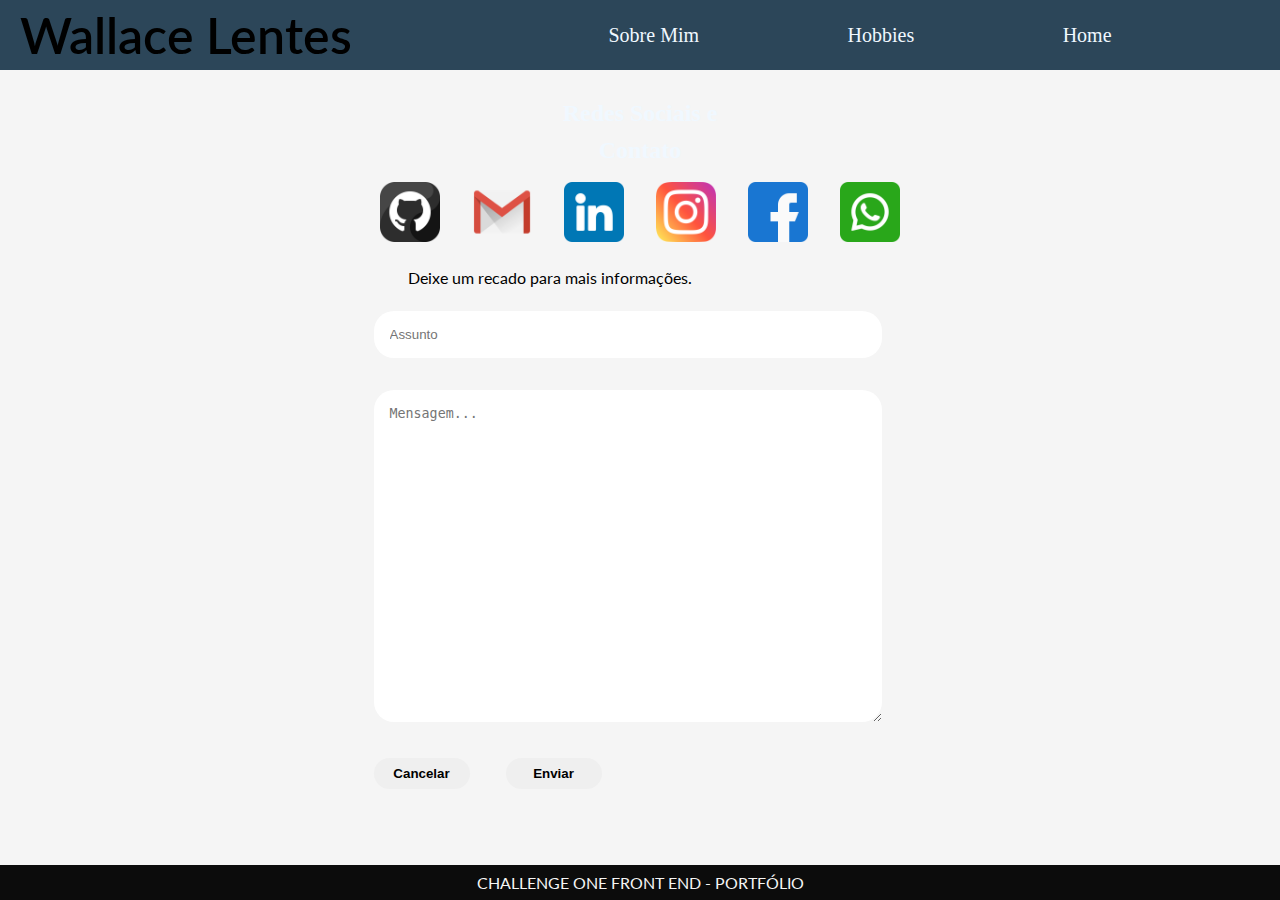
==== contato.html @ 312dbc9f "feat: criação do portifólio do challenge ONE" ====
<!-- Página que vai conter as formas de entrar em contato comigo por meio de redes socias, email e outros meios de comunicação -->

<!DOCTYPE html>
<html lang="en">
<head>
    <meta charset="UTF-8">
    <meta http-equiv="X-UA-Compatible" content="IE=edge">
    <meta name="viewport" content="width=device-width, initial-scale=1.0">
    <link rel="preconnect" href="https://fonts.googleapis.com">
<link rel="preconnect" href="https://fonts.gstatic.com" crossorigin>
<link href="https://fonts.googleapis.com/css2?family=Lato&display=swap" rel="stylesheet">
    <link rel="stylesheet" href="./estilo/style.css">
    <title>Contato</title>
</head>
<body>

    <!-- Cabeçalho contendo meu nome e links para as páginas home, hobbie e sobre mim  -->
    <header>
        <h1>Wallace Lentes</h1>
        <nav>
            <a class="botoesHeader" href="sobremim.html">Sobre Mim</a>        
        
            <a class="botoesHeader" href="hobbie.html">Hobbies</a>        
        
            <a class="botoesHeader" href="index.html">Home</a>
        </nav>
    </header>

    <!-- Na main vai ficar disponivel as fotos das formas para entrar em contato e elas estarão linkadas aos seus respectivos sites, tambem ficara disponivel uma caixa de mensagem para que possam deixar recado para que eu entre em contato posteriormente. -->
    <main class="ctt">
       
            <h2>Redes Sociais e</h2>
            <h2>Contato</h2>
        
        <section class="contatos">
            <div id="imagem-1">  

                <a href="https://github.com/Wallace-Lentes">
                <img class="imagem" src="./img/github.png" alt="github">
                </a> 

                <a href="">
                <img class="imagem" src="./img/gmail.png" alt="gmail">
                </a>

                <a href="https://www.linkedin.com/in/wallace-lentes-616a84209/">
                <img class="imagem" src="./img/linkedin.png" alt="linkedin">
                </a>

                <a href="">
                <img class="imagem" src="./img/instagram.png" alt="instagram">
                </a>

                <a href="">
                <img class="imagem" src="./img/facebook.png" alt="facebook">
                </a>

                <a href="https://wa.me/qr/HLEPDX4FOMOBG1">
                <img class="imagem" src="./img/whatsapp.png" alt="whatsapp">
                </a>
            </div>
        </section>

        <!-- Section criada para a area de texto com botoes de cancelar e enviar  -->
        <section>
            <p>Deixe um recado para mais informações.</p>
            <input class="assunto" type="text" placeholder="Assunto">
            <textarea class="mensagem" name="mensagem" id="mensagem" cols="30" rows="20" placeholder="Mensagem..."></textarea>
            <div>
                <input id="botaoCancelar" class="botao" type="submit" value="Cancelar">
                <input id="botaoEnviar" class="botao" type="submit" value="Enviar">
            </div>
        </section>
    </main>
    <footer>
        
            <p class="footer">CHALLENGE ONE FRONT END - PORTFÓLIO</p>
       
    </footer>

</body>
</html>
---- estilo/style.css ----
/* definir estilos iniciais para todos os elementos da página */
*{
    margin: 0;
    padding: 0;
    box-sizing: border-box;
}
/* Estilização da página home  */
body{    
    background-color: #f5f5f5;
}

.headerHome {
    display: flex;
    justify-content: center;
}

header{
    padding: 20px;
    background-color: #2c4659;
    display: flex;
    justify-content: space-between;
    height: 70px;
}
h1{
    /* color: rgb(66, 55, 55); */
    display: flex;
    align-items: center;
    justify-content: center;
    font-family: 'Lato', sans-serif;
    font-size: 50px;
    font-weight: 600;
   
}
nav{
    
    width: 800px;
    justify-content: space-evenly;
    display: flex;
    flex-direction: row;
    align-items: center;    
}
a{
    display: flex;
    color: aliceblue;
    text-decoration: none;
    font-size: 20px;
    font-weight: 500;
}
.botoesHeader:hover{
    transform: scale(1.2);
}

main{
    display: flex;
    flex-direction: column;
    align-items: center; 
    padding: 30px;
    gap: 10px;
}
.mainHome{
    display: flex;
    flex-direction: row-reverse;
}

.apresentacao{
    display: flex;
    flex-direction: column;
    align-items: center;
    gap: 10px;
}

.descricao{
    /* color: black; */
    margin-left: 100px;
    margin-right: 100px;
}

.right{
    width: 30vw;
    height: 100vh;
    display: flex;
    justify-content: center;

}

.minha-foto{
    display: flex;
    padding:unset;
    width: auto;
    height: 500px;
}

/* Estilização da página sobre mim */
.sobreMim{
    display: flex;
    gap: 1px;
    margin: 10px;
    text-align: justify;
}


/* estilização da pagina contato */
.mensagem{
    padding: 1rem;
    margin: 1rem;
    width: 90%;
    border: none;
    border-radius: 20px;
}
.assunto{
    padding: 1rem;
    margin: 1rem;
    width: 90%;
    border: none;
    border-radius: 20px;
    resize: none;
}
 .botao{
    font-weight: 600;
    color: var(--corla);
    padding: .5rem;
    margin: 1rem;
    width: 6rem;
    border: none;
    border-radius: 20px;
    transition: .3s;
    
 }
 #botaoCancelar:hover{
    transform: scale(1.2);
    background-color: red;
 }
 #botaoEnviar:hover{
    transform: scale(1.2);
    background-color: green;
 }
.imagem{
    display: flex;
    align-items:flex-start;
    padding: 5px 10px;
    margin: 1px;
    width: 80px;  
}
.imagem:hover{
    transform: scale(2);

}
#imagem-1{ 
    gap: 10px;
    display: flex;
    justify-content: space-evenly;
    margin: 1px;    
}  
.ctt{
    display: flex;
    flex-direction: column;
    align-items: center;
    gap: 10px;
}
.contatos{
    padding: 1px 1px 1px 1px;
    display: flex;
    flex-direction: row;
    align-items: flex-start;
    justify-content: space-around;
}

/* alinhamento de texto */
p{
    font-family: 'Lato', sans-serif;
    padding: 8px 50px;
    /* color: aliceblue; */
}
h2{
    
    text-align: center;
    color: aliceblue;
    
}

/* estilizaçao pagina hobbie */
.hobbie{
    padding: 40px;
    display: flex;
    flex-direction: column;
    gap: 25px;
    line-height: 30px;
    text-align: center;
  
}
.imagem-hobbie{
    display: flex;
    align-items:flex-start;
    padding: 5px 10px;
    margin: 1px;
    width: 250px; 
}
.hobbie-img{
    display: flex;
    flex-direction: row;
    padding: 2px 20px;
    align-items:center;
    gap: 5px;     
}

/* Estilização do Rodapé */

footer {
    position: fixed;
    left: 0;
    bottom: 0;
    width: 100%;
    color: #f5f5f5;
    background-color: rgb(12, 12, 12);
  }
  
.footer{
    text-align: center;
}
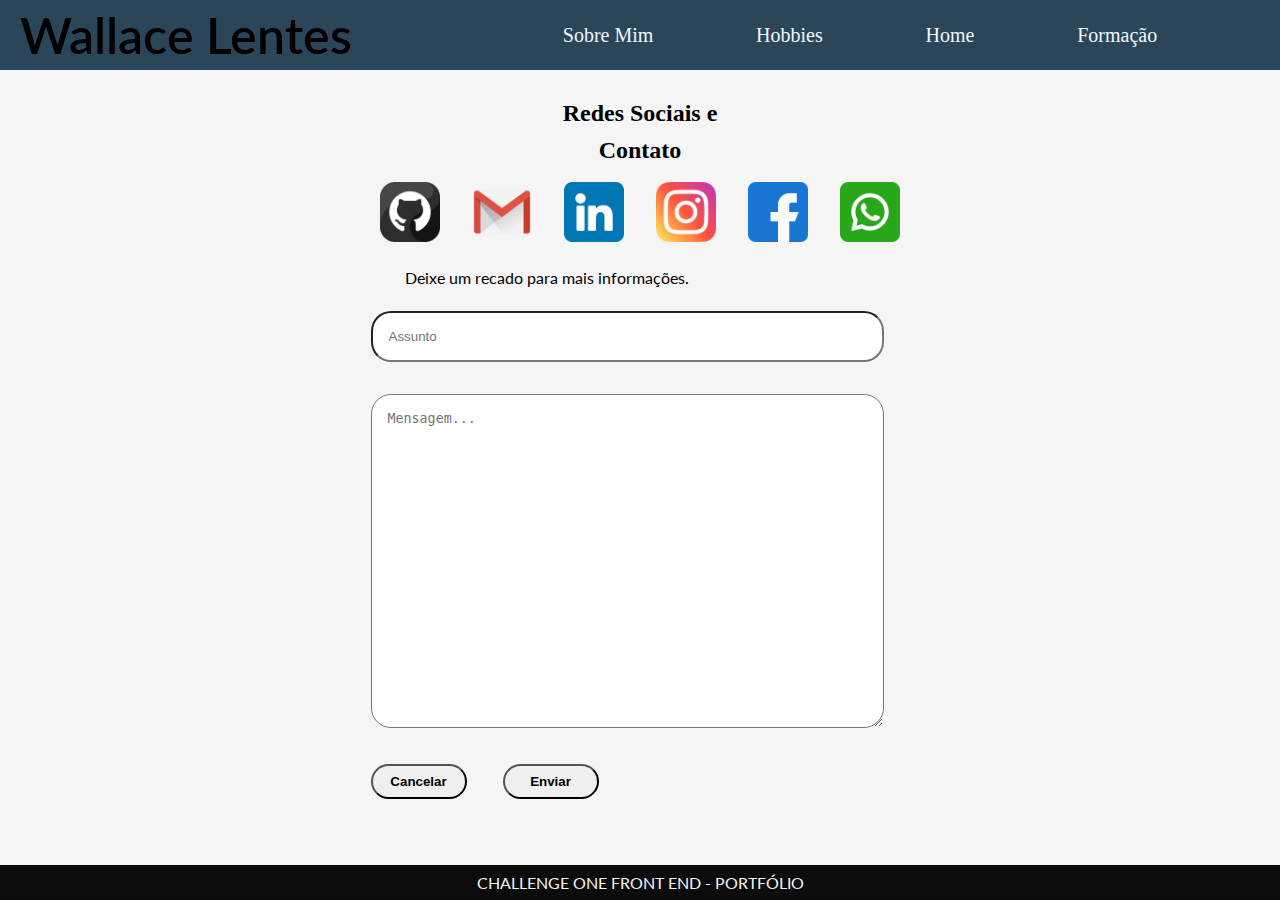
==== commit da270097: "feat: criação da pagina formação." ====
--- a/contato.html
+++ b/contato.html
@@ -23,6 +23,9 @@
             <a class="botoesHeader" href="hobbie.html">Hobbies</a>        
         
             <a class="botoesHeader" href="index.html">Home</a>
+
+            <a class="botoesHeader" href="formacao.html">Formação</a>
+
         </nav>
     </header>
 
--- a/estilo/style.css
+++ b/estilo/style.css
@@ -104,14 +104,12 @@
     padding: 1rem;
     margin: 1rem;
     width: 90%;
-    border: none;
     border-radius: 20px;
 }
 .assunto{
     padding: 1rem;
     margin: 1rem;
     width: 90%;
-    border: none;
     border-radius: 20px;
     resize: none;
 }
@@ -121,7 +119,6 @@
     padding: .5rem;
     margin: 1rem;
     width: 6rem;
-    border: none;
     border-radius: 20px;
     transition: .3s;
     
@@ -174,7 +171,7 @@
 h2{
     
     text-align: center;
-    color: aliceblue;
+    /* color: aliceblue; */
     
 }
 
@@ -201,6 +198,27 @@
     padding: 2px 20px;
     align-items:center;
     gap: 5px;     
+}
+
+/* Estilização da pagina formação */
+.formacao {
+    display: flex;
+    flex-direction: column;
+    
+}
+
+.imgFormacao {
+    display: flex;
+    gap: 50px;
+    margin-top: 50px;
+}
+
+.imgOpet {
+    margin-top: 130px;
+}
+
+.imgCodigos {
+    margin-top: 90px;
 }
 
 /* Estilização do Rodapé */
